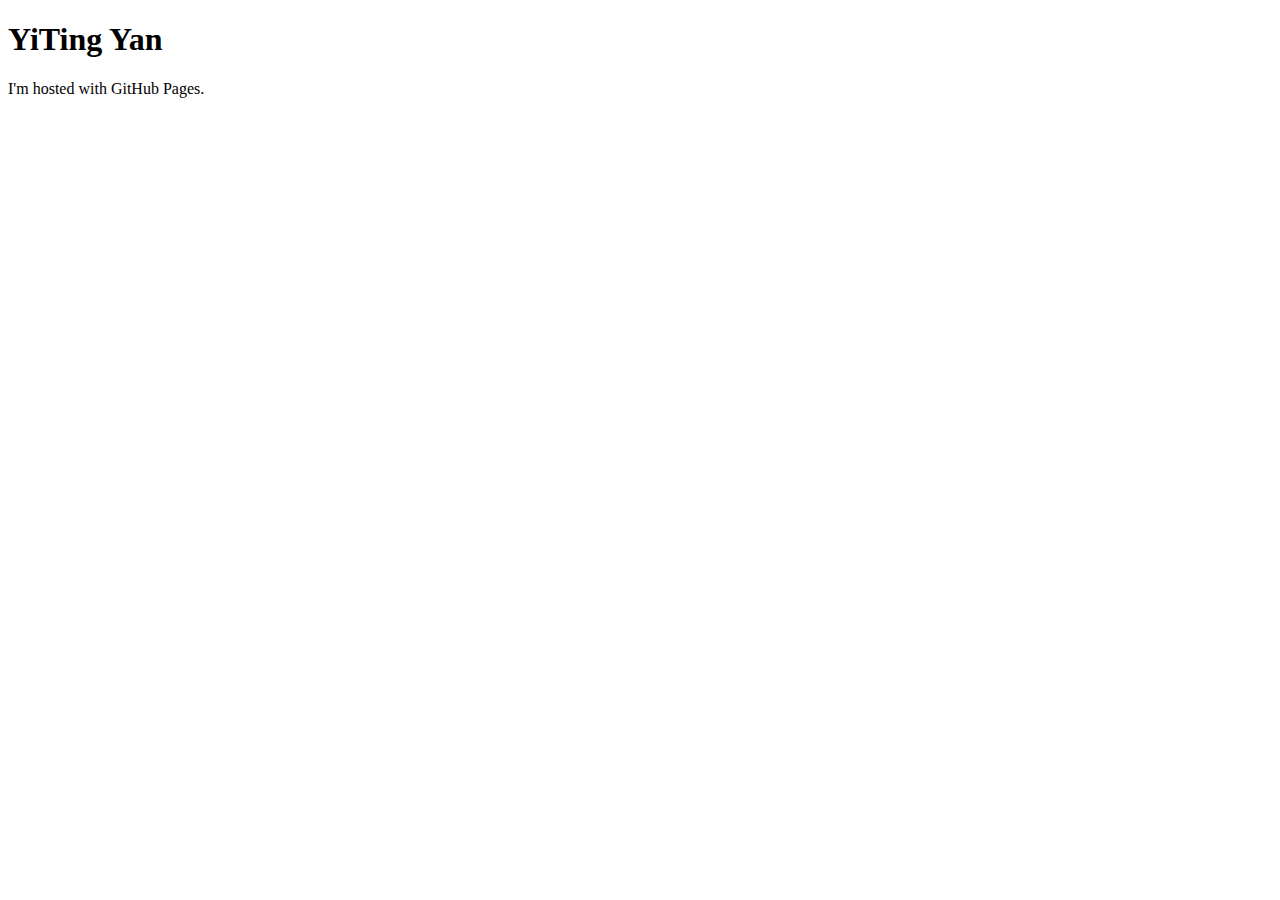
==== index.html @ 49bcf441 "Update index.html" ====
<!DOCTYPE html>
<html>
<link rel="stylesheet" href="https://stackpath.bootstrapcdn.com/bootstrap/4.1.3/css/bootstrap.min.css" integrity="sha384-MCw98/SFnGE8fJT3GXwEOngsV7Zt27NXFoaoApmYm81iuXoPkFOJwJ8ERdknLPMO" crossorigin="anonymous">
<body>
<h1>YiTing Yan</h1>
<p>I'm hosted with GitHub Pages.</p>
</body>
</html>
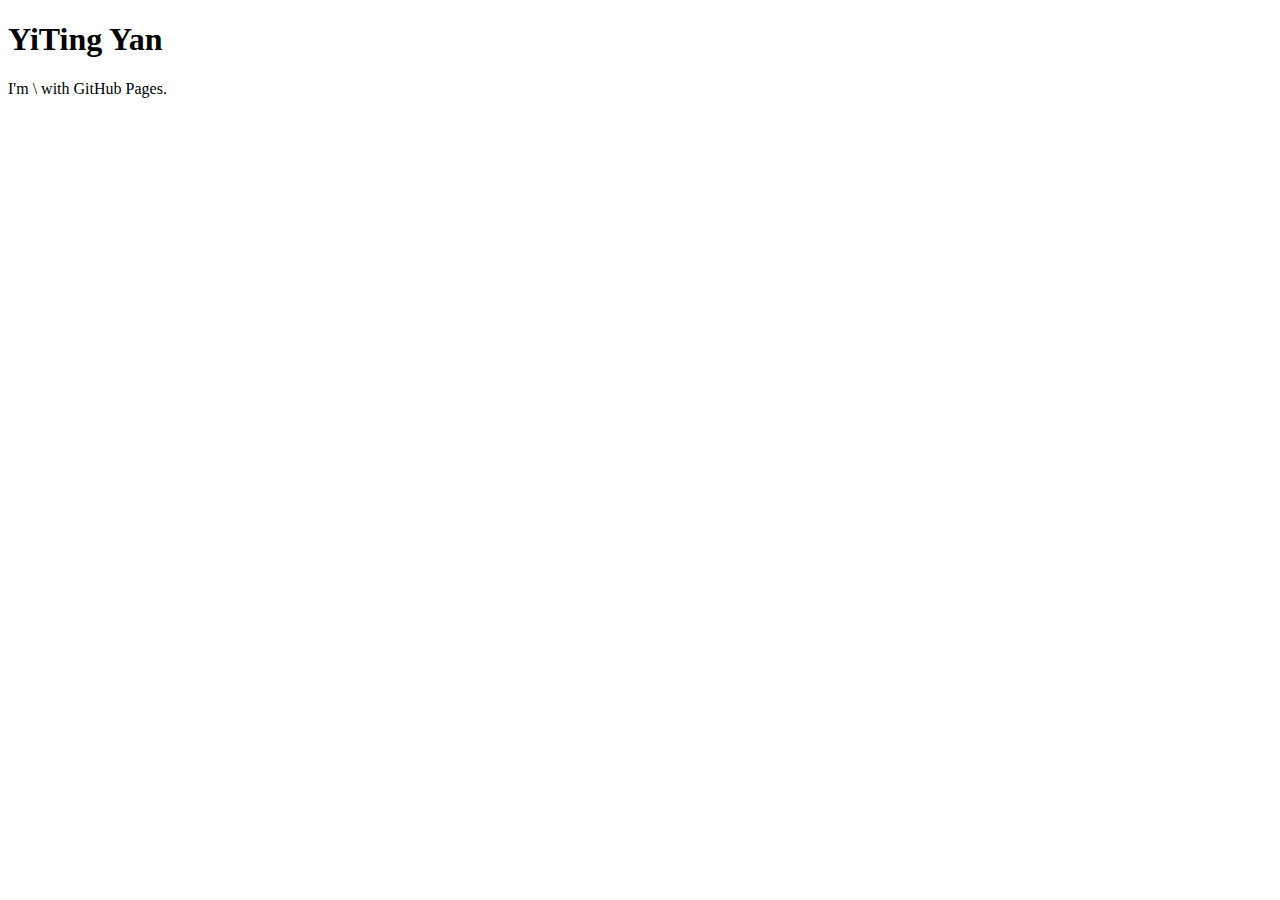
==== commit 221cd131: "Update index.html" ====
--- a/index.html
+++ b/index.html
@@ -3,6 +3,6 @@
 <link rel="stylesheet" href="https://stackpath.bootstrapcdn.com/bootstrap/4.1.3/css/bootstrap.min.css" integrity="sha384-MCw98/SFnGE8fJT3GXwEOngsV7Zt27NXFoaoApmYm81iuXoPkFOJwJ8ERdknLPMO" crossorigin="anonymous">
 <body>
 <h1>YiTing Yan</h1>
-<p>I'm hosted with GitHub Pages.</p>
+<p>I'm \ with GitHub Pages.</p>
 </body>
 </html>
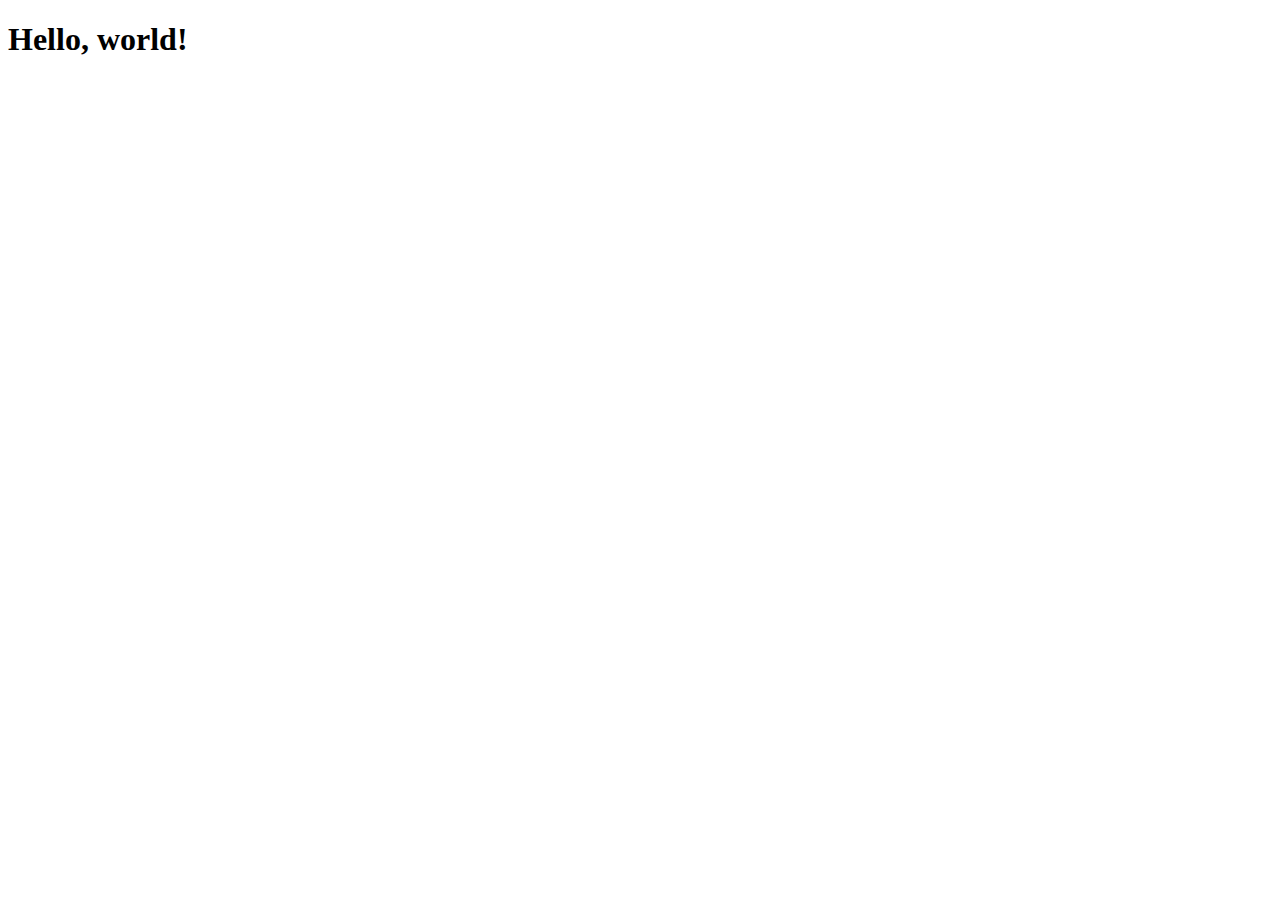
==== commit 05f583a0: "Update index.html" ====
--- a/index.html
+++ b/index.html
@@ -1,8 +1,22 @@
-<!DOCTYPE html>
-<html>
-<link rel="stylesheet" href="https://stackpath.bootstrapcdn.com/bootstrap/4.1.3/css/bootstrap.min.css" integrity="sha384-MCw98/SFnGE8fJT3GXwEOngsV7Zt27NXFoaoApmYm81iuXoPkFOJwJ8ERdknLPMO" crossorigin="anonymous">
-<body>
-<h1>YiTing Yan</h1>
-<p>I'm \ with GitHub Pages.</p>
-</body>
+<!doctype html>
+<html lang="en">
+  <head>
+    <!-- Required meta tags -->
+    <meta charset="utf-8">
+    <meta name="viewport" content="width=device-width, initial-scale=1, shrink-to-fit=no">
+
+    <!-- Bootstrap CSS -->
+    <link rel="stylesheet" href="https://stackpath.bootstrapcdn.com/bootstrap/4.1.3/css/bootstrap.min.css" integrity="sha384-MCw98/SFnGE8fJT3GXwEOngsV7Zt27NXFoaoApmYm81iuXoPkFOJwJ8ERdknLPMO" crossorigin="anonymous">
+
+    <title>Hello, world!</title>
+  </head>
+  <body>
+    <h1>Hello, world!</h1>
+
+    <!-- Optional JavaScript -->
+    <!-- jQuery first, then Popper.js, then Bootstrap JS -->
+    <script src="https://code.jquery.com/jquery-3.3.1.slim.min.js" integrity="sha384-q8i/X+965DzO0rT7abK41JStQIAqVgRVzpbzo5smXKp4YfRvH+8abtTE1Pi6jizo" crossorigin="anonymous"></script>
+    <script src="https://cdnjs.cloudflare.com/ajax/libs/popper.js/1.14.3/umd/popper.min.js" integrity="sha384-ZMP7rVo3mIykV+2+9J3UJ46jBk0WLaUAdn689aCwoqbBJiSnjAK/l8WvCWPIPm49" crossorigin="anonymous"></script>
+    <script src="https://stackpath.bootstrapcdn.com/bootstrap/4.1.3/js/bootstrap.min.js" integrity="sha384-ChfqqxuZUCnJSK3+MXmPNIyE6ZbWh2IMqE241rYiqJxyMiZ6OW/JmZQ5stwEULTy" crossorigin="anonymous"></script>
+  </body>
 </html>
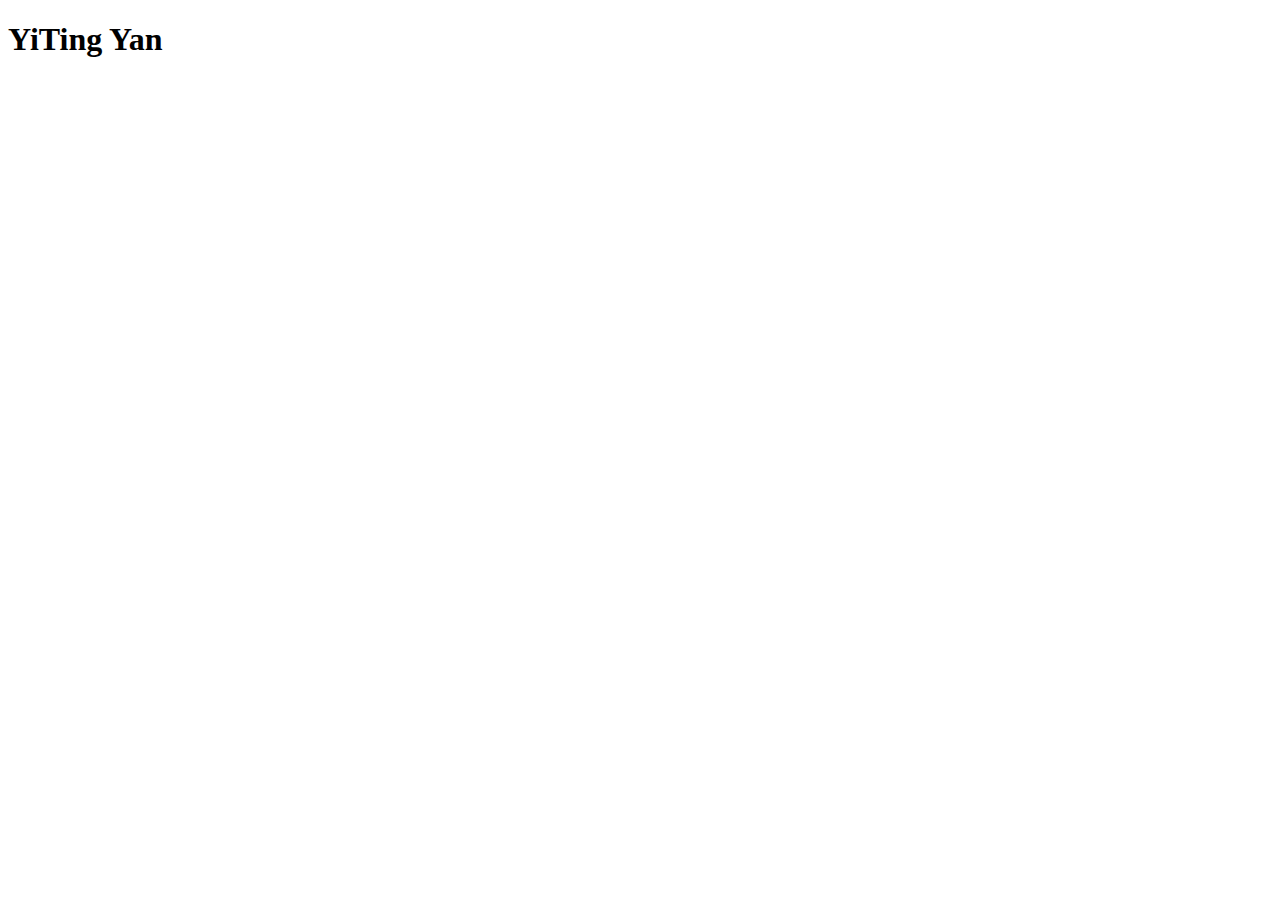
==== commit ae40d8f4: "Update index.html" ====
--- a/index.html
+++ b/index.html
@@ -8,10 +8,10 @@
     <!-- Bootstrap CSS -->
     <link rel="stylesheet" href="https://stackpath.bootstrapcdn.com/bootstrap/4.1.3/css/bootstrap.min.css" integrity="sha384-MCw98/SFnGE8fJT3GXwEOngsV7Zt27NXFoaoApmYm81iuXoPkFOJwJ8ERdknLPMO" crossorigin="anonymous">
 
-    <title>Hello, world!</title>
+    <title>YiTing Yan</title>
   </head>
   <body>
-    <h1>Hello, world!</h1>
+    <h1>YiTing Yan</h1>
 
     <!-- Optional JavaScript -->
     <!-- jQuery first, then Popper.js, then Bootstrap JS -->
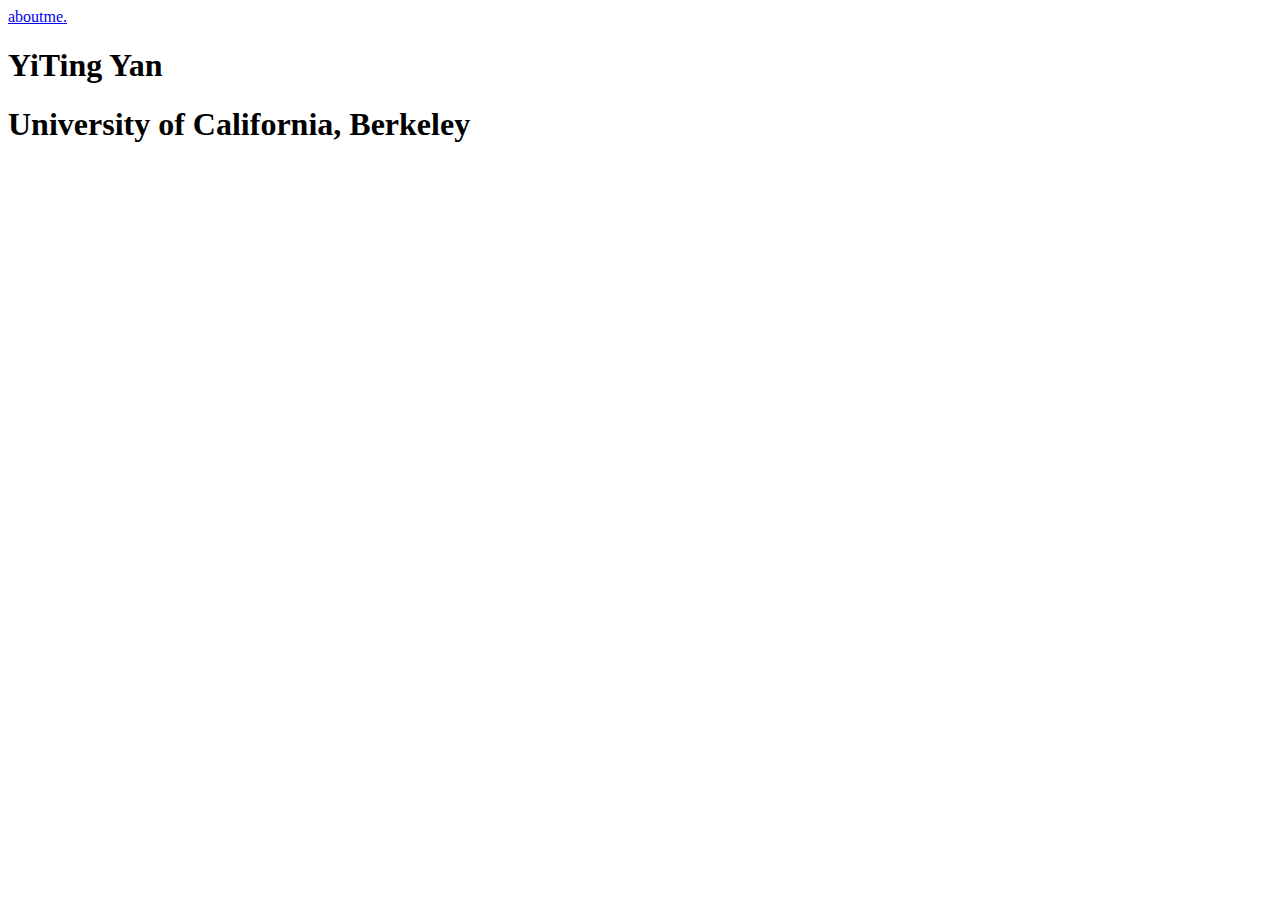
==== commit fcfe0ab1: "Update index.html" ====
--- a/index.html
+++ b/index.html
@@ -11,7 +11,10 @@
     <title>YiTing Yan</title>
   </head>
   <body>
+    <a href="./aboutme.html">aboutme.</a>
     <h1>YiTing Yan</h1>
+    <h1>University of California, Berkeley<h1>
+
 
     <!-- Optional JavaScript -->
     <!-- jQuery first, then Popper.js, then Bootstrap JS -->
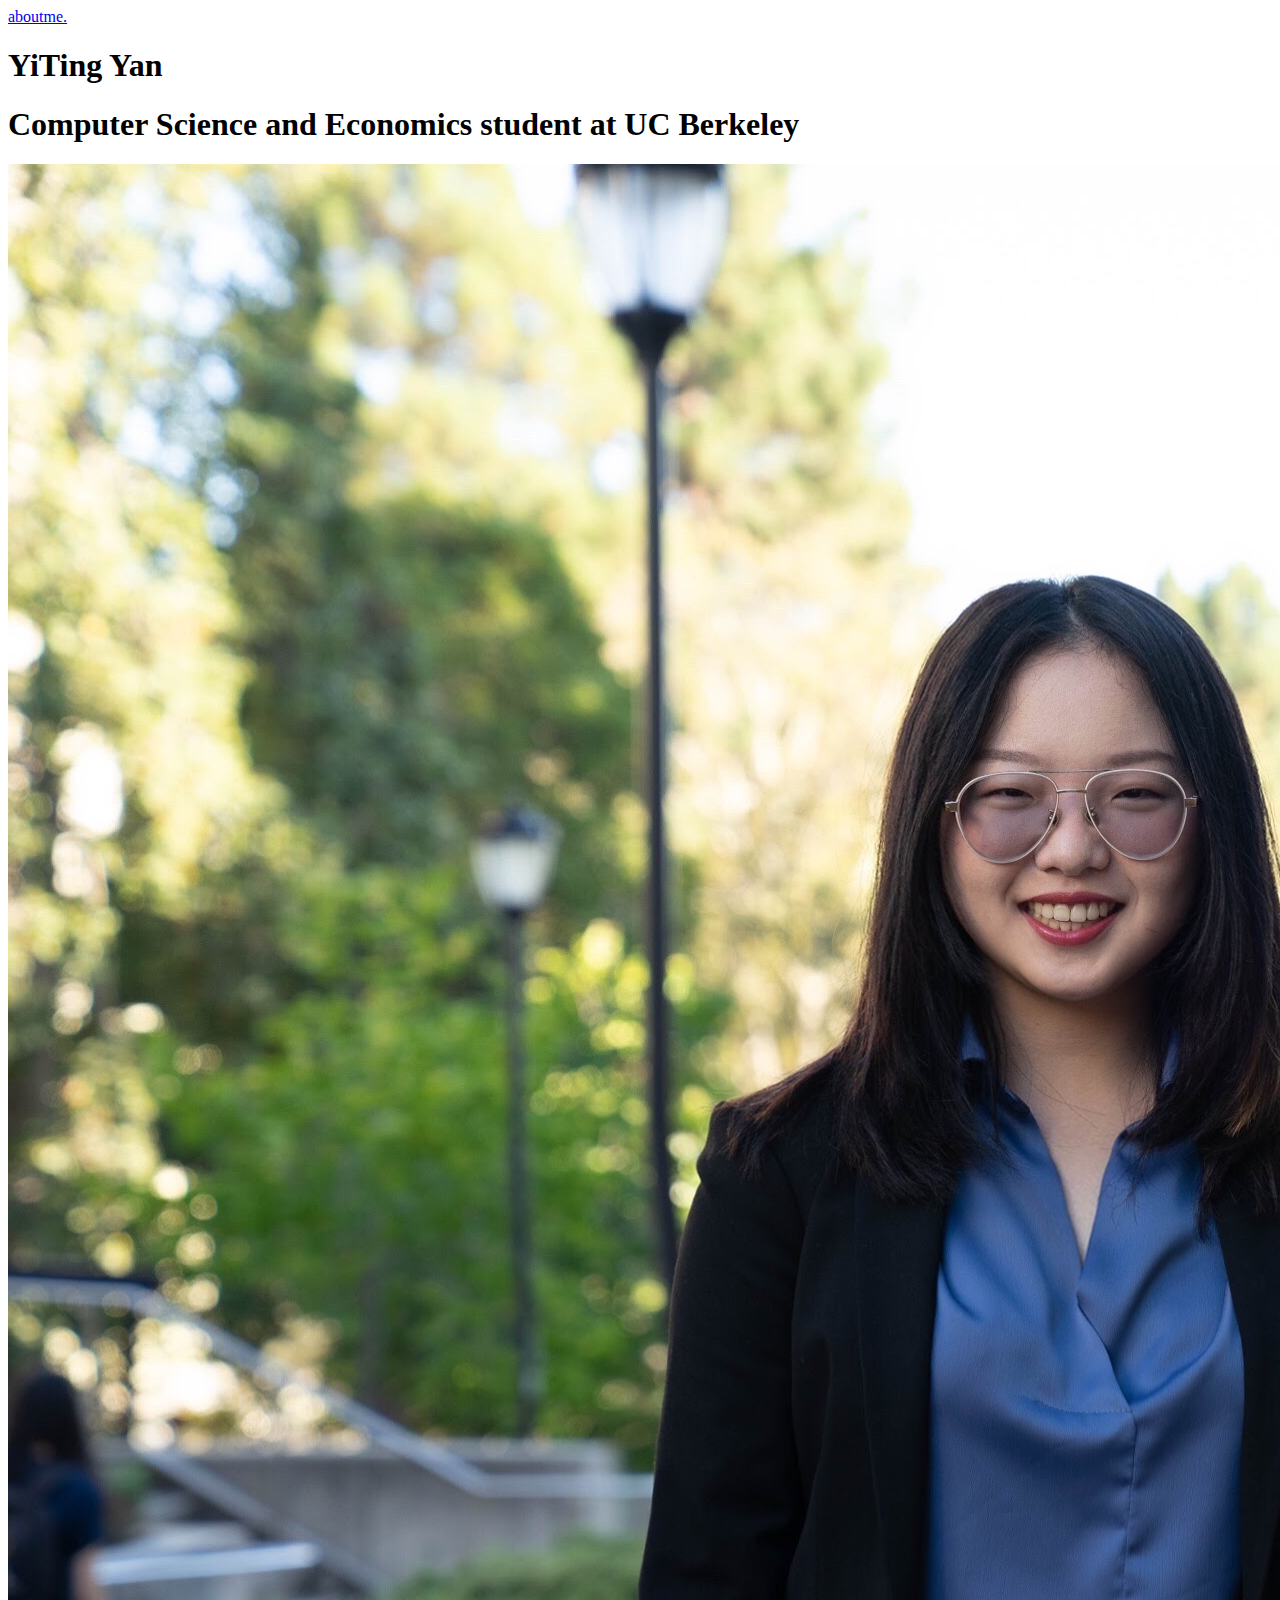
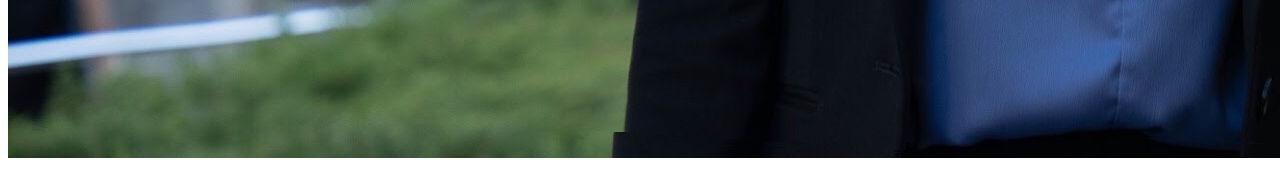
==== commit 1de8e20e: "add pic" ====
--- a/index.html
+++ b/index.html
@@ -1,25 +1,36 @@
 <!doctype html>
 <html lang="en">
-  <head>
-    <!-- Required meta tags -->
-    <meta charset="utf-8">
-    <meta name="viewport" content="width=device-width, initial-scale=1, shrink-to-fit=no">
 
-    <!-- Bootstrap CSS -->
-    <link rel="stylesheet" href="https://stackpath.bootstrapcdn.com/bootstrap/4.1.3/css/bootstrap.min.css" integrity="sha384-MCw98/SFnGE8fJT3GXwEOngsV7Zt27NXFoaoApmYm81iuXoPkFOJwJ8ERdknLPMO" crossorigin="anonymous">
+<head>
+  <!-- Required meta tags -->
+  <meta charset="utf-8">
+  <meta name="viewport" content="width=device-width, initial-scale=1, shrink-to-fit=no">
 
-    <title>YiTing Yan</title>
-  </head>
-  <body>
-    <a href="./aboutme.html">aboutme.</a>
-    <h1>YiTing Yan</h1>
-    <h1>University of California, Berkeley<h1>
+  <!-- Bootstrap CSS -->
+  <link rel="stylesheet" href="https://stackpath.bootstrapcdn.com/bootstrap/4.1.3/css/bootstrap.min.css"
+    integrity="sha384-MCw98/SFnGE8fJT3GXwEOngsV7Zt27NXFoaoApmYm81iuXoPkFOJwJ8ERdknLPMO" crossorigin="anonymous">
+
+  <title>YiTing Yan</title>
+</head>
+
+<body>
+  <a href="./aboutme.html">aboutme.</a>
+  <h1>YiTing Yan</h1>
+  <h1>Computer Science and Economics student at UC Berkeley<h1>
+      <img src="./IMG_2185.JPG" alt="">
 
 
-    <!-- Optional JavaScript -->
-    <!-- jQuery first, then Popper.js, then Bootstrap JS -->
-    <script src="https://code.jquery.com/jquery-3.3.1.slim.min.js" integrity="sha384-q8i/X+965DzO0rT7abK41JStQIAqVgRVzpbzo5smXKp4YfRvH+8abtTE1Pi6jizo" crossorigin="anonymous"></script>
-    <script src="https://cdnjs.cloudflare.com/ajax/libs/popper.js/1.14.3/umd/popper.min.js" integrity="sha384-ZMP7rVo3mIykV+2+9J3UJ46jBk0WLaUAdn689aCwoqbBJiSnjAK/l8WvCWPIPm49" crossorigin="anonymous"></script>
-    <script src="https://stackpath.bootstrapcdn.com/bootstrap/4.1.3/js/bootstrap.min.js" integrity="sha384-ChfqqxuZUCnJSK3+MXmPNIyE6ZbWh2IMqE241rYiqJxyMiZ6OW/JmZQ5stwEULTy" crossorigin="anonymous"></script>
-  </body>
-</html>
+      <!-- Optional JavaScript -->
+      <!-- jQuery first, then Popper.js, then Bootstrap JS -->
+      <script src="https://code.jquery.com/jquery-3.3.1.slim.min.js"
+        integrity="sha384-q8i/X+965DzO0rT7abK41JStQIAqVgRVzpbzo5smXKp4YfRvH+8abtTE1Pi6jizo"
+        crossorigin="anonymous"></script>
+      <script src="https://cdnjs.cloudflare.com/ajax/libs/popper.js/1.14.3/umd/popper.min.js"
+        integrity="sha384-ZMP7rVo3mIykV+2+9J3UJ46jBk0WLaUAdn689aCwoqbBJiSnjAK/l8WvCWPIPm49"
+        crossorigin="anonymous"></script>
+      <script src="https://stackpath.bootstrapcdn.com/bootstrap/4.1.3/js/bootstrap.min.js"
+        integrity="sha384-ChfqqxuZUCnJSK3+MXmPNIyE6ZbWh2IMqE241rYiqJxyMiZ6OW/JmZQ5stwEULTy"
+        crossorigin="anonymous"></script>
+</body>
+
+</html>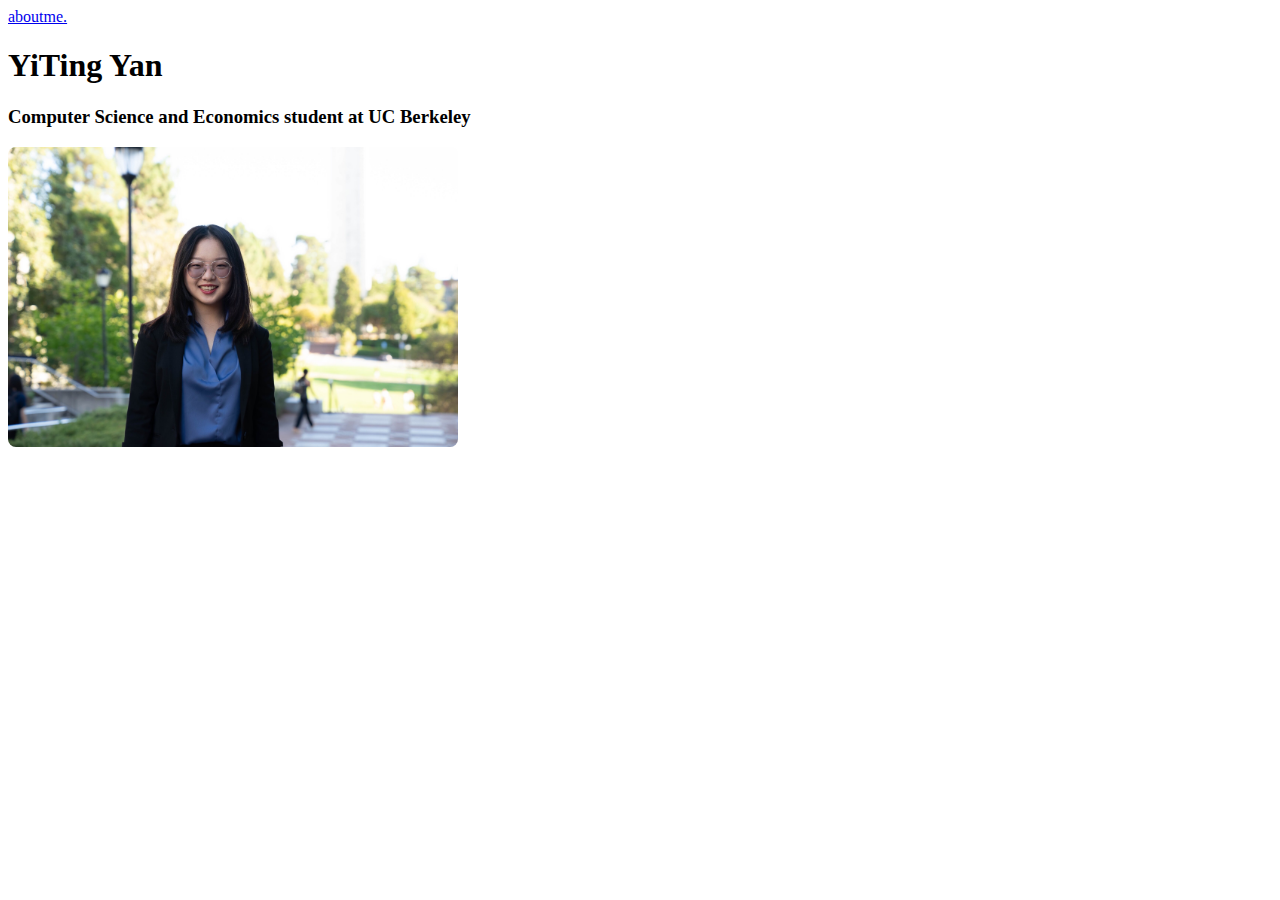
==== commit fdb5a92d: "n" ====
--- a/index.html
+++ b/index.html
@@ -7,30 +7,28 @@
   <meta name="viewport" content="width=device-width, initial-scale=1, shrink-to-fit=no">
 
   <!-- Bootstrap CSS -->
-  <link rel="stylesheet" href="https://stackpath.bootstrapcdn.com/bootstrap/4.1.3/css/bootstrap.min.css"
-    integrity="sha384-MCw98/SFnGE8fJT3GXwEOngsV7Zt27NXFoaoApmYm81iuXoPkFOJwJ8ERdknLPMO" crossorigin="anonymous">
-
+  <link href="style.css" rel="stylesheet" type="text/css">
   <title>YiTing Yan</title>
 </head>
 
 <body>
   <a href="./aboutme.html">aboutme.</a>
-  <h1>YiTing Yan</h1>
-  <h1>Computer Science and Economics student at UC Berkeley<h1>
-      <img src="./IMG_2185.JPG" alt="">
+  <h1 id="name">YiTing Yan</h1>
+  <h3>Computer Science and Economics student at UC Berkeley<h3></h3>
+    <img src="./IMG_2185.JPG" alt="">
 
 
-      <!-- Optional JavaScript -->
-      <!-- jQuery first, then Popper.js, then Bootstrap JS -->
-      <script src="https://code.jquery.com/jquery-3.3.1.slim.min.js"
-        integrity="sha384-q8i/X+965DzO0rT7abK41JStQIAqVgRVzpbzo5smXKp4YfRvH+8abtTE1Pi6jizo"
-        crossorigin="anonymous"></script>
-      <script src="https://cdnjs.cloudflare.com/ajax/libs/popper.js/1.14.3/umd/popper.min.js"
-        integrity="sha384-ZMP7rVo3mIykV+2+9J3UJ46jBk0WLaUAdn689aCwoqbBJiSnjAK/l8WvCWPIPm49"
-        crossorigin="anonymous"></script>
-      <script src="https://stackpath.bootstrapcdn.com/bootstrap/4.1.3/js/bootstrap.min.js"
-        integrity="sha384-ChfqqxuZUCnJSK3+MXmPNIyE6ZbWh2IMqE241rYiqJxyMiZ6OW/JmZQ5stwEULTy"
-        crossorigin="anonymous"></script>
+    <!-- Optional JavaScript -->
+    <!-- jQuery first, then Popper.js, then Bootstrap JS -->
+    <script src="https://code.jquery.com/jquery-3.3.1.slim.min.js"
+      integrity="sha384-q8i/X+965DzO0rT7abK41JStQIAqVgRVzpbzo5smXKp4YfRvH+8abtTE1Pi6jizo"
+      crossorigin="anonymous"></script>
+    <script src="https://cdnjs.cloudflare.com/ajax/libs/popper.js/1.14.3/umd/popper.min.js"
+      integrity="sha384-ZMP7rVo3mIykV+2+9J3UJ46jBk0WLaUAdn689aCwoqbBJiSnjAK/l8WvCWPIPm49"
+      crossorigin="anonymous"></script>
+    <script src="https://stackpath.bootstrapcdn.com/bootstrap/4.1.3/js/bootstrap.min.js"
+      integrity="sha384-ChfqqxuZUCnJSK3+MXmPNIyE6ZbWh2IMqE241rYiqJxyMiZ6OW/JmZQ5stwEULTy"
+      crossorigin="anonymous"></script>
 </body>
 
 </html>--- a/style.css
+++ b/style.css
@@ -0,0 +1,11 @@
+p{
+
+}
+img {
+    border-radius: 8px;
+    width: 450px;
+  }
+
+h1{
+    color: black;
+}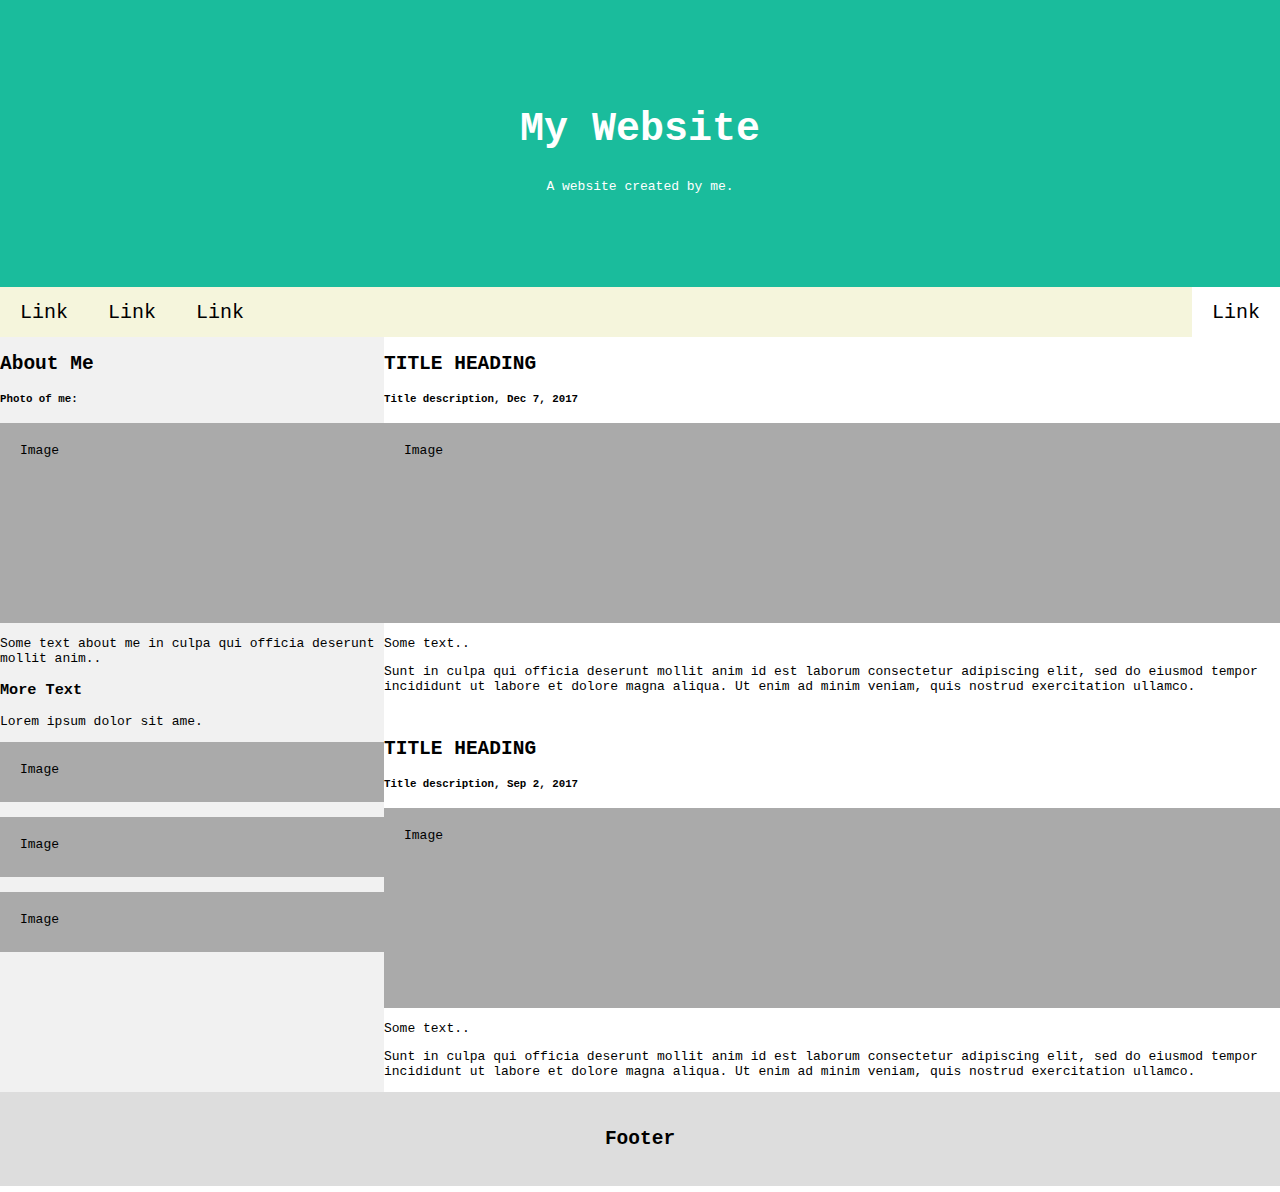
==== commit 48b9b9e4: "added some style" ====
--- a/index.html
+++ b/index.html
@@ -12,23 +12,50 @@
 </head>
 
 <body>
-  <a href="./aboutme.html">aboutme.</a>
-  <h1 id="name">YiTing Yan</h1>
-  <h3>Computer Science and Economics student at UC Berkeley<h3></h3>
-    <img src="./IMG_2185.JPG" alt="">
+  
+  <div class="header">
+    <h1>My Website</h1>
+    <p>A website created by me.</p>
+  </div>
 
+  <div class="navbar">
+    <a href="#">Link</a>
+    <a href="#">Link</a>
+    <a href="#">Link</a>
+    <a href="#" class="right">Link</a>
+  </div>
 
-    <!-- Optional JavaScript -->
-    <!-- jQuery first, then Popper.js, then Bootstrap JS -->
-    <script src="https://code.jquery.com/jquery-3.3.1.slim.min.js"
-      integrity="sha384-q8i/X+965DzO0rT7abK41JStQIAqVgRVzpbzo5smXKp4YfRvH+8abtTE1Pi6jizo"
-      crossorigin="anonymous"></script>
-    <script src="https://cdnjs.cloudflare.com/ajax/libs/popper.js/1.14.3/umd/popper.min.js"
-      integrity="sha384-ZMP7rVo3mIykV+2+9J3UJ46jBk0WLaUAdn689aCwoqbBJiSnjAK/l8WvCWPIPm49"
-      crossorigin="anonymous"></script>
-    <script src="https://stackpath.bootstrapcdn.com/bootstrap/4.1.3/js/bootstrap.min.js"
-      integrity="sha384-ChfqqxuZUCnJSK3+MXmPNIyE6ZbWh2IMqE241rYiqJxyMiZ6OW/JmZQ5stwEULTy"
-      crossorigin="anonymous"></script>
+  <div class="row">
+    <div class="side">
+      <h2>About Me</h2>
+      <h5>Photo of me:</h5>
+      <div class="fakeimg" style="height:200px;">Image</div>
+      <p>Some text about me in culpa qui officia deserunt mollit anim..</p>
+      <h3>More Text</h3>
+      <p>Lorem ipsum dolor sit ame.</p>
+      <div class="fakeimg" style="height:60px;">Image</div><br>
+      <div class="fakeimg" style="height:60px;">Image</div><br>
+      <div class="fakeimg" style="height:60px;">Image</div>
+    </div>
+    <div class="main">
+      <h2>TITLE HEADING</h2>
+      <h5>Title description, Dec 7, 2017</h5>
+      <div class="fakeimg" style="height:200px;">Image</div>
+      <p>Some text..</p>
+      <p>Sunt in culpa qui officia deserunt mollit anim id est laborum consectetur adipiscing elit, sed do eiusmod tempor incididunt ut labore et dolore magna aliqua. Ut enim ad minim veniam, quis nostrud exercitation ullamco.</p>
+      <br>
+      <h2>TITLE HEADING</h2>
+      <h5>Title description, Sep 2, 2017</h5>
+      <div class="fakeimg" style="height:200px;">Image</div>
+      <p>Some text..</p>
+      <p>Sunt in culpa qui officia deserunt mollit anim id est laborum consectetur adipiscing elit, sed do eiusmod tempor incididunt ut labore et dolore magna aliqua. Ut enim ad minim veniam, quis nostrud exercitation ullamco.</p>
+    </div>
+  </div>
+
+  <div class="footer">
+    <h2>Footer</h2>
+  </div>
+
 </body>
 
 </html>--- a/style.css
+++ b/style.css
@@ -1,11 +1,140 @@
-p{
+img {
+  width: 650px;
+}
 
+* {
+  box-sizing: border-box;
 }
-img {
-    border-radius: 8px;
-    width: 450px;
+
+/* Style the body */
+body {
+  font-family: monospace;
+  margin: 0;
+}
+
+/* Header/logo Title */
+.header {
+  padding: 80px;
+  text-align: center;
+  background: #1abc9c;
+  color: white;
+}
+
+/* Increase the font size of the heading */
+.header h1 {
+  font-size: 40px;
+}
+
+/* Style the top navigation bar */
+.navbar {
+  overflow: hidden;
+  background-color: beige;
+  height: 50px;
+}
+
+/* Style the navigation bar links */
+.navbar a {
+  float: left;
+  display: block;
+  color: black;
+  text-align: center;
+  padding: 14px 20px;
+  text-decoration: none;
+  /* font-family: monospace; */
+  font-size: 20px;
+}
+
+/* Right-aligned link */
+.navbar a.right {
+  float: right;
+}
+
+/* Change color on hover */
+.navbar a:hover {
+  background-color: #ddd;
+  color: black;
+}
+
+/* Column container */
+.row {
+  display: -ms-flexbox; /* IE10 */
+  display: flex;
+  -ms-flex-wrap: wrap; /* IE10 */
+  flex-wrap: wrap;
+}
+
+/* Create two unequal columns that sits next to each other */
+/* Sidebar/left column */
+.side {
+  -ms-flex: 30%; /* IE10 */
+  flex: 30%;
+  background-color: #f1f1f1;
+  /* padding: 20px; */
+}
+
+/* Main column */
+.main {
+  -ms-flex: 70%; /* IE10 */
+  flex: 70%;
+  background-color: white;
+  /* padding: 20px; */
+}
+
+/* Fake image, just for this example */
+.fakeimg {
+  background-color: #aaa;
+  width: 100%;
+  padding: 20px;
+}
+
+/* Footer */
+.footer {
+  padding: 20px;
+  text-align: center;
+  background: #ddd;
+}
+
+.right {
+  -ms-flex: 50%; /* IE10 */
+  flex: 50%;
+  background-color: white;
+  height: 100vh;
+}
+
+.left {
+  -ms-flex: 40%; /* IE10 */
+  flex: 40%;
+  background-color: rgb(237, 208, 179);
+  height: 100vh;
+}
+
+.right-pic {
+}
+
+.about-me {
+  padding-left: 20px;
+  padding-right: 20px;
+  /* font-family: monospace; */
+  font-size: 20px;
+}
+
+.title-bottom {
+  padding: 20px;
+  padding-top: 500px;
+  font-size: 40px;
+  padding-right: 300px;
+}
+/* Responsive layout - when the screen is less than 700px wide, make the two columns stack on top of each other instead of next to each other */
+@media screen and (max-width: 700px) {
+  .row {
+    flex-direction: column;
   }
+}
 
-h1{
-    color: black;
-}+/* Responsive layout - when the screen is less than 400px wide, make the navigation links stack on top of each other instead of next to each other */
+@media screen and (max-width: 400px) {
+  .navbar a {
+    float: none;
+    width: 100%;
+  }
+}
